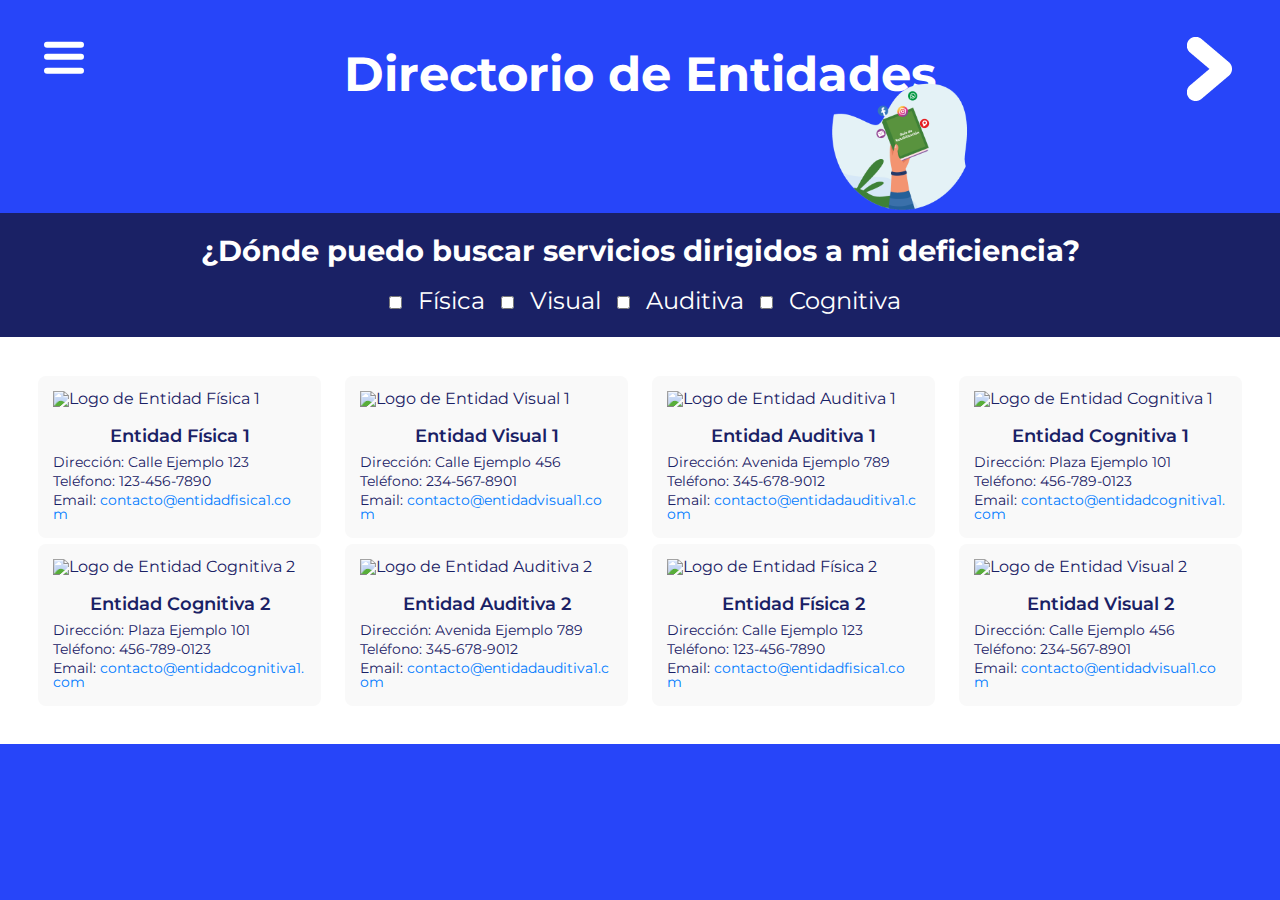
==== directorio.html @ b085082e "correcciones directorio html" ====
<!DOCTYPE html>
<html lang="es">
<head>
    <meta charset="UTF-8">
    <meta name="viewport" content="width=device-width, initial-scale=1.0">
    <title>Directorio</title>
    <link href="https://fonts.googleapis.com/css2?family=Montserrat:wght@400;600&display=swap" rel="stylesheet">
    <link rel="stylesheet" href="reset.css">
    <link rel="stylesheet" href="directorio.css">
</head>
<body>
      <!-- Floating Burger Menu -->
      <div class="off-screen-menu">
        <ul>
            <li class="list-menu">Menú</li>
            <li>
                <a href="#home" class="no-style">Página principal</a>
            </li>
            <li>
                <a href="condiciones.html" class="no-style">Condiciones</a>
            </li>
            <li>
                <a href="directorio.html" class="no-style">Directorio</a>
            </li>
            <li>
                <a href="tamizaje.html" class="no-style">Tamizaje</a>
            </li>
        </ul>
    </div>      
    <nav>
        <div class="ham-menu">
            <span></span>
            <span></span>
            <span></span>
        </div>
    </nav>

    <div class="header-container">
        <h1>Directorio de Entidades</h1>
        <img src="directorio.png" alt="imagen del directorio" class="img-directorio">
    </div>
    <!-- Contenedor de los filtros -->
    <div class="filter-container">
        <p class="info-filter">¿Dónde puedo buscar servicios dirigidos a mi deficiencia?</p>
        <label>
            <input type="checkbox" class="filter" value="fisica"> Física
        </label>
        <label>
            <input type="checkbox" class="filter" value="visual"> Visual
        </label>
        <label>
            <input type="checkbox" class="filter" value="auditiva"> Auditiva
        </label>
        <label>
            <input type="checkbox" class="filter" value="cognitiva"> Cognitiva
        </label>
    </div>

    <!-- Contenedor de la grid -->
    <main>
        <div id="grid-container" class="grid-container"></div>
    </main>

    <button class="button-return-home">
        <span>
        <a href="index.html" target="_self" class="no-style">
            <img src="Recurso 29hdpi.png" alt="boton de regreso a página principal">
        </a>
        </span>
    </button>

    <!-- Importar el script -->
    <script src="directorio.js"></script>
</body>
</html>
---- directorio.css ----
body {
    font-family: 'Montserrat', sans-serif;
    margin: 0;
    padding: 0;
    background-color: rgb(39, 69, 249);
}

l{
    list-style: none;
    border-style: none;
}

li{
    margin: 1.5rem 0 1.5rem 0.5rem;
}

a{
    text-decoration: none;
    color: white;
}

/* Estilo para el burguer menu */

.list-menu{
    margin-top: 1rem;
    font-size: 1.5rem;
    font-weight: 800;
}

.off-screen-menu{
    font-size: 0.9rem;
    color: white;
    position: fixed;
    top: 0;
    left: -12rem;
    display: inline-block;
    flex-direction: column;
    justify-content: center;
    align-items: center;
    text-align: center;
    margin-left: -2rem;
    transition: .3s ease;
    width: 10rem;
    height: 2rem;
}

.off-screen-menu.active{
    left: 10rem;
}

.off-screen-menu ul li:hover {
    background-color: rgb(92, 175,245); 
    cursor: pointer;
    border-radius: 1rem;
}

.ham-menu{
    margin: 0;
    height: 50px;
    width: 50px;
    margin-right: auto;
    position: relative;
}

.ham-menu span{
    height: 0.4rem;
    width: 80%;
    background-color: white;
    border-radius: 25px;
    position: absolute;
    top: 50%;
    left: 4rem;
    margin-top: 2rem;
    transform: translate(-50%, -50%);
    transition: .3s ease;
    cursor: pointer;
}

.ham-menu span:nth-child(1){
    top: 25%;
}

.ham-menu span:nth-child(3){
    top: 77%;
}

.ham-menu.active span:nth-child(1){
    top: 50%;
    transform: translate(-50%, -50%) rotate(45deg);
}

.ham-menu.active span:nth-child(2){
    opacity: 0;
}

.ham-menu.active span:nth-child(3){
    top: 50%;
    transform: translate(-50%, -40%) rotate(-45deg);
}

h1 {
    text-align: center;
    margin-bottom: 20px;
    color: white;
    font-weight: 700;
    font-size: 3rem;
    width: 100%;
}

.img-directorio {
    width: 11%; /* Responsive width */
    height: auto;
    margin-left: 65%;
    margin-top: -5%;
}    

.filter-container {
    text-align: center;
    background-color: #1a2165;
    color: white;
    font-size: 1.5rem;
    padding-bottom: 1.5rem;
}

.info-filter{
    font-weight: 700;
    font-size: 1.2em;
    padding: 1.5rem;
}

.filter-container input {
    margin: 0 10px;
}

/* Grid container */
.grid-container {
    display: grid;
    grid-template-columns: repeat(auto-fill, minmax(250px, 1fr));
    gap: 2%;
    padding: 3%;
    background-color: white;
}

/* Entity card */
.grid-item {
    border-radius: 8px;
    padding: 15px;
    background-color: #f9f9f9;
    overflow: hidden;
    font-family: 'Montserrat', sans-serif;
    color: #1a2165;
}

.grid-item img {
    width: 100%;
    height: auto;
    margin-bottom: 10px;
}

.grid-item h4 {
    margin: 10px 0;
    font-size: 18px;
    font-weight: 600;
    text-align: center;
}

/* Prevent email overflow */
.grid-item p {
    margin: 5px 0;
    font-size: 14px;
    word-wrap: break-word;   /* Ensures long words (like emails) break within boundaries */
    overflow-wrap: break-word;
}

/* Email link styling */
.grid-item a {
    color: #007bff;
    text-decoration: none;
    word-break: break-all;   /* Break long email addresses to fit within the card */
}

.grid-item a:hover {
    text-decoration: underline;
}

.button-return-home {
    position: fixed;
    top: 3%;
    right: 3%;
    border: none;
    background-color: transparent; /* Changed from 'none' to 'transparent' */
    margin: 0; /* Reset margins */
    padding: 10px; /* Add padding for better clickability */
    z-index: 1000; /* Ensures it stays on top of other elements */
    cursor: pointer;
}

/* Media queries para responsive design */
@media (max-width: 480px) {
    li{
        margin: 0.7rem;
    }

    .list-menu{
        margin-top: 0.5rem;
        font-size: 1.5rem;
        font-weight: 700;
    }
    .ham-menu{
        height: 1.5rem;
        width: 3rem;
    }
    .ham-menu span{
        height: 0.2rem;
        width: 2rem;
        left: 2.3rem;
        margin-top: 1.5rem;
    }
    .off-screen-menu{
        font-size: 0.8rem;
        margin-left: 0.1rem;

    }
    .off-screen-menu.active{
        left: 1rem;
    }

    h1{
        font-size: 1.5rem;
        width: 50%;
        margin-left: 25%;
        margin-top: 13%;
    }

    .img-directorio{
        width: 25%;
        margin-top: -15%;
    }

    .info-filter{
        font-size: 1.2rem;
    }

    .filter-container{
        font-size: 0.8rem;
    }

    .button-return-home{
        top: 2%;
        right: 3%;
        max-width: 15%;
    }
    
  }

/* Para móviles (max-width: 767px) */
@media (max-width: 767px) {
    li{
        margin: 0.7rem;
    }

    .list-menu{
        margin-top: 0.5rem;
        font-size: 1.5rem;
        font-weight: 700;
    }
    .ham-menu{
        height: 1.5rem;
        width: 3rem;
        margin-top: 3%;
        margin-left: 3%;
    }
    .ham-menu span{
        height: 0.2rem;
        width: 2rem;
        left: 1.5rem;
        margin-top: 0.7rem;
    }
    .off-screen-menu{
        font-size: 0.8rem;
        margin-left: 0.1rem;

    }
    .off-screen-menu.active{
        left: 1rem;
    }
    .h1{
        font-size: 2.5rem;
    }
    .filter-container{
        font-size: 1.2rem;
    }
    .button-return-home{
        top: 2%;
        right: 3%;
        max-width: 15%;
    }
}

/* Para tabletas (min-width: 768px y max-width: 1024px) */
@media (min-width: 768px) and (max-width: 1024px) {
    h1{
        margin-top: 7%;
    }
    .button-return-home{
        top: 2%;
    }
}

/* Para pantallas de escritorio (min-width: 1025px) */
@media (min-width: 1025px) {
    
}
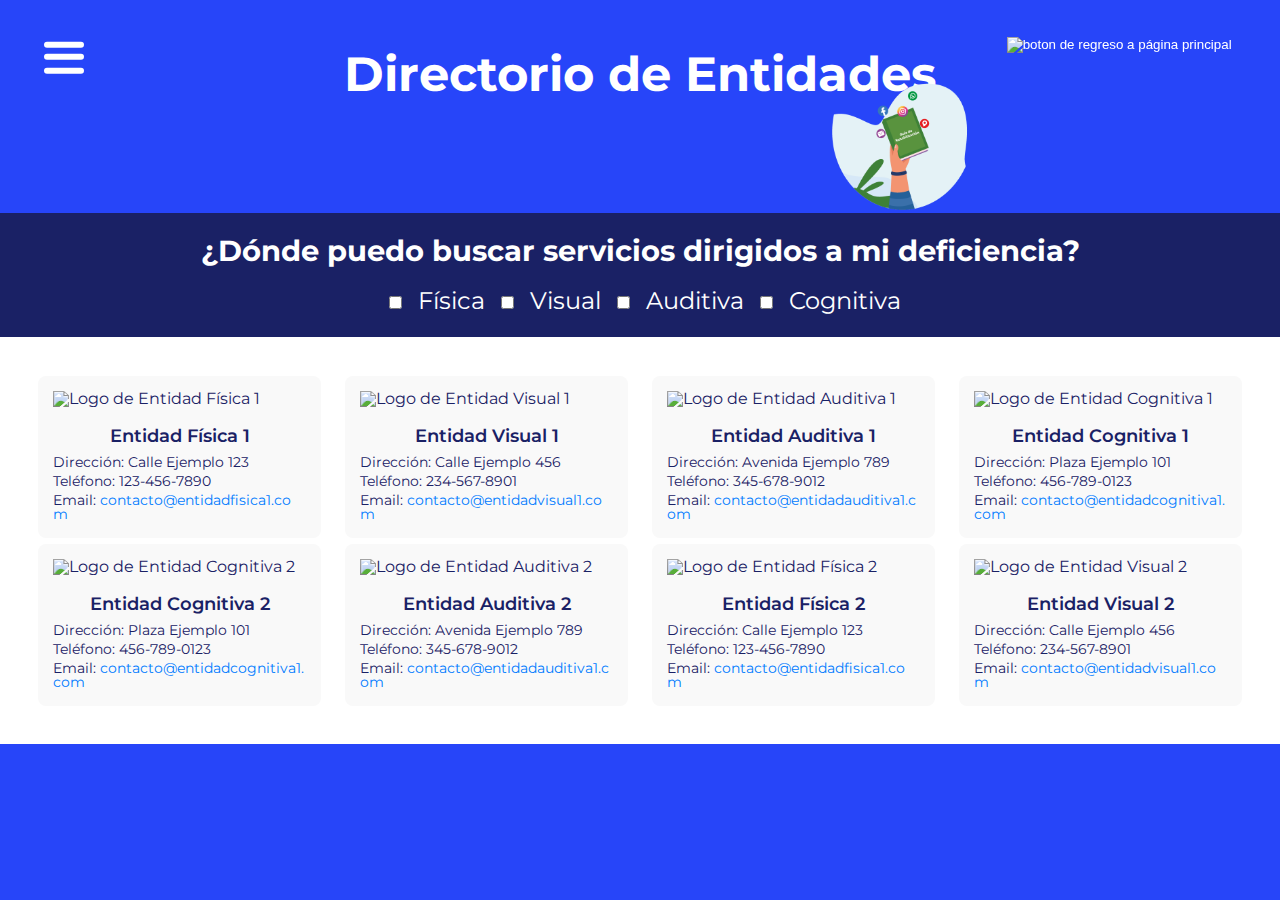
==== commit 35c4a87e: "cambios para hacer el burger menu funcional" ====
--- a/directorio.html
+++ b/directorio.html
@@ -9,25 +9,26 @@
     <link rel="stylesheet" href="directorio.css">
 </head>
 <body>
-      <!-- Floating Burger Menu -->
-      <div class="off-screen-menu">
-        <ul>
-            <li class="list-menu">Menú</li>
-            <li>
-                <a href="#home" class="no-style">Página principal</a>
-            </li>
-            <li>
-                <a href="condiciones.html" class="no-style">Condiciones</a>
-            </li>
-            <li>
-                <a href="directorio.html" class="no-style">Directorio</a>
-            </li>
-            <li>
-                <a href="tamizaje.html" class="no-style">Tamizaje</a>
-            </li>
-        </ul>
-    </div>      
-    <nav>
+    <body>
+        <!-- Floating Burger Menu -->
+        <div class="off-screen-menu">
+            <ul>
+                <li class="list-menu">Menú</li>
+                <li>
+                    <a href="index.html" class="no-style">Página Principal</a>
+                </li>
+                <li>
+                    <a href="condiciones.html" class="no-style">Condiciones</a>
+                </li>
+                <li>
+                    <a href="directorio.html" class="no-style">Directorio</a>
+                </li>
+                <li>
+                    <a href="tamizaje.html" class="no-style">Tamizaje</a>
+                </li>
+            </ul>
+        </div>      
+        <nav>
         <div class="ham-menu">
             <span></span>
             <span></span>
@@ -37,7 +38,7 @@
 
     <div class="header-container">
         <h1>Directorio de Entidades</h1>
-        <img src="directorio.png" alt="imagen del directorio" class="img-directorio">
+        <img src="/directorio.png" alt="imagen del directorio" class="img-directorio">
     </div>
     <!-- Contenedor de los filtros -->
     <div class="filter-container">
@@ -64,12 +65,13 @@
     <button class="button-return-home">
         <span>
         <a href="index.html" target="_self" class="no-style">
-            <img src="Recurso 29hdpi.png" alt="boton de regreso a página principal">
+            <img src="/boton-regreso.png" alt="boton de regreso a página principal">
         </a>
         </span>
     </button>
 
     <!-- Importar el script -->
     <script src="directorio.js"></script>
+    <script src="script.js"></script>
 </body>
 </html>
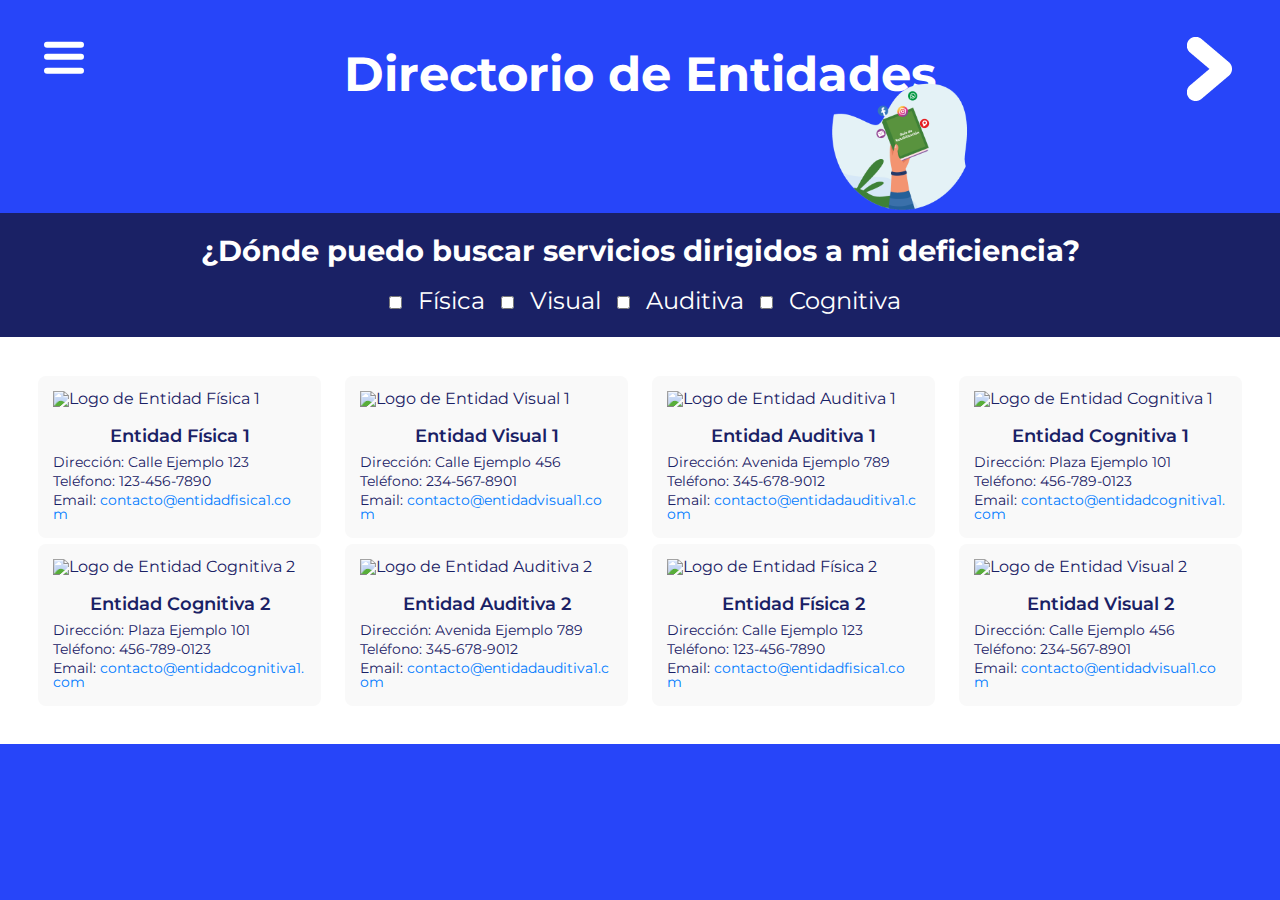
==== commit 97fddcbb: "Merge branch 'main' into in_progress" ====
--- a/directorio.html
+++ b/directorio.html
@@ -38,7 +38,7 @@
 
     <div class="header-container">
         <h1>Directorio de Entidades</h1>
-        <img src="/directorio.png" alt="imagen del directorio" class="img-directorio">
+        <img src="directorio.png" alt="imagen del directorio" class="img-directorio">
     </div>
     <!-- Contenedor de los filtros -->
     <div class="filter-container">
@@ -65,7 +65,7 @@
     <button class="button-return-home">
         <span>
         <a href="index.html" target="_self" class="no-style">
-            <img src="/boton-regreso.png" alt="boton de regreso a página principal">
+            <img src="Recurso 29hdpi.png" alt="boton de regreso a página principal">
         </a>
         </span>
     </button>
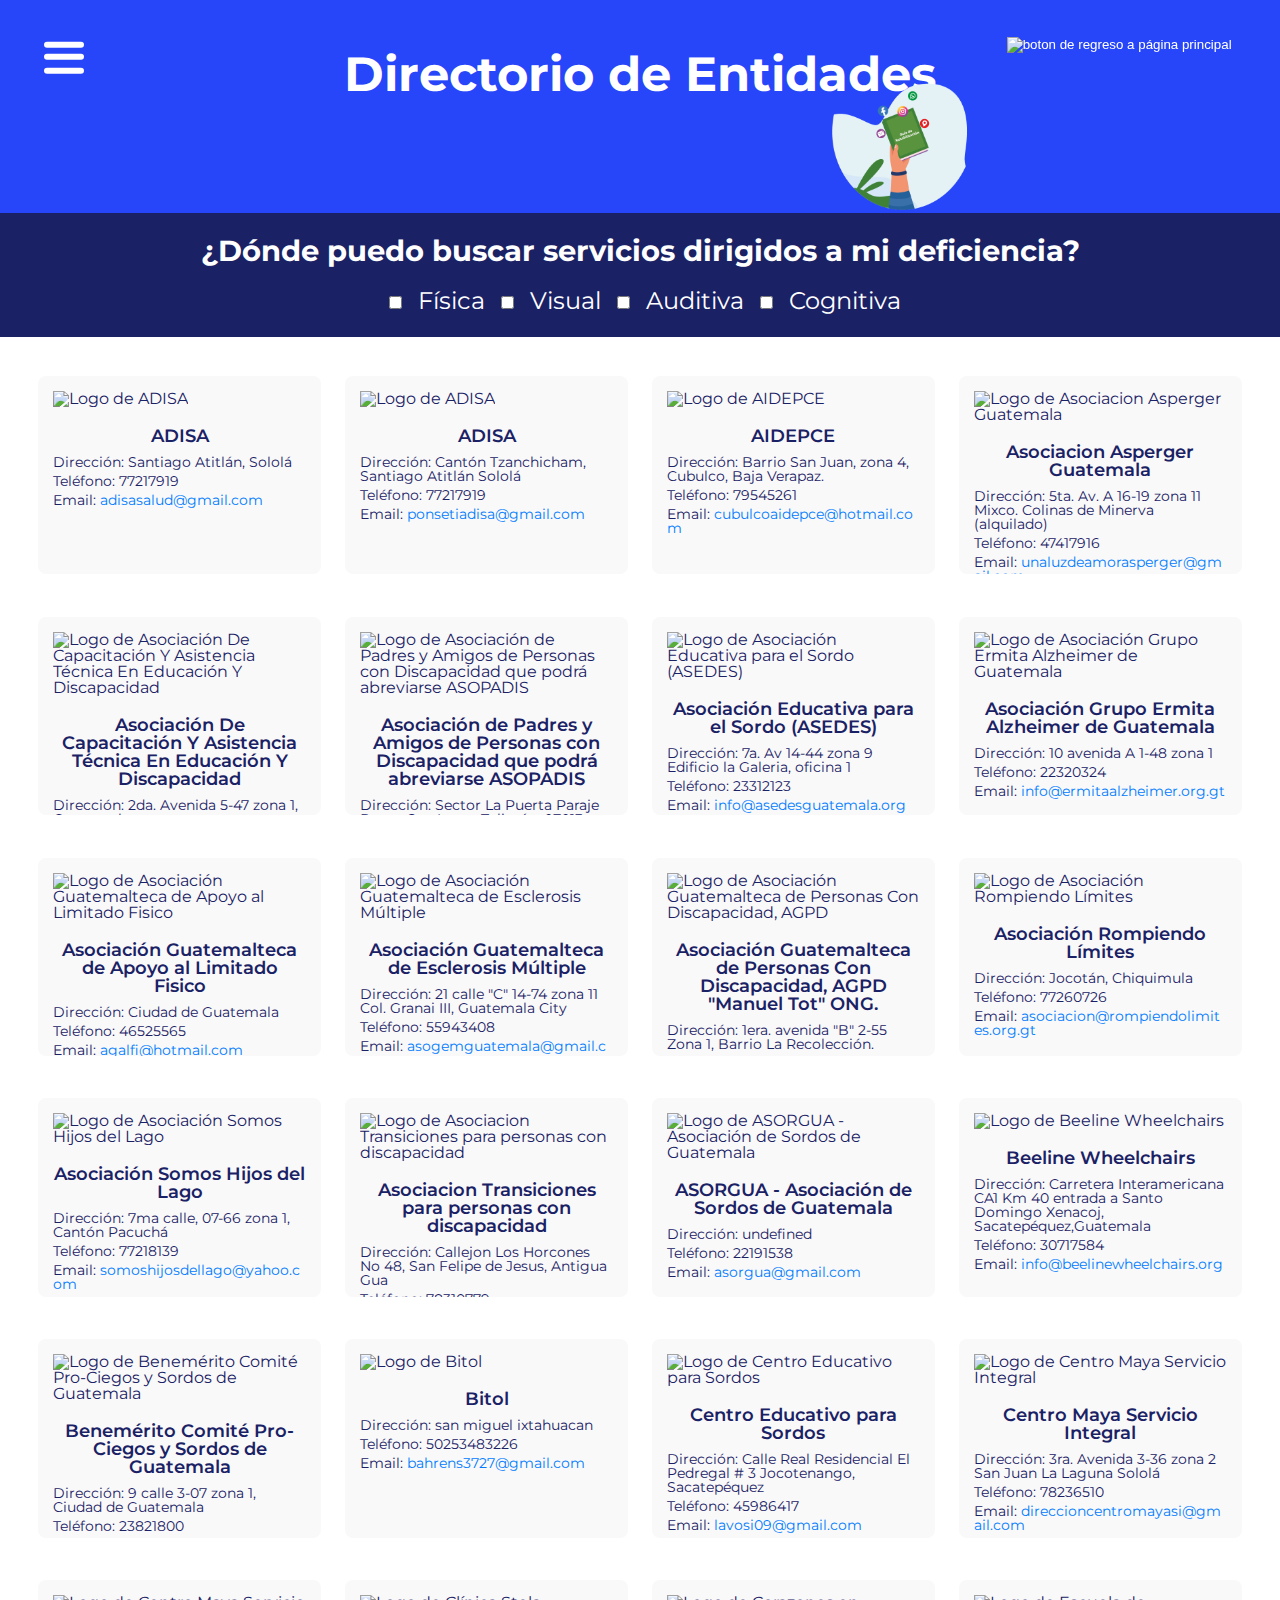
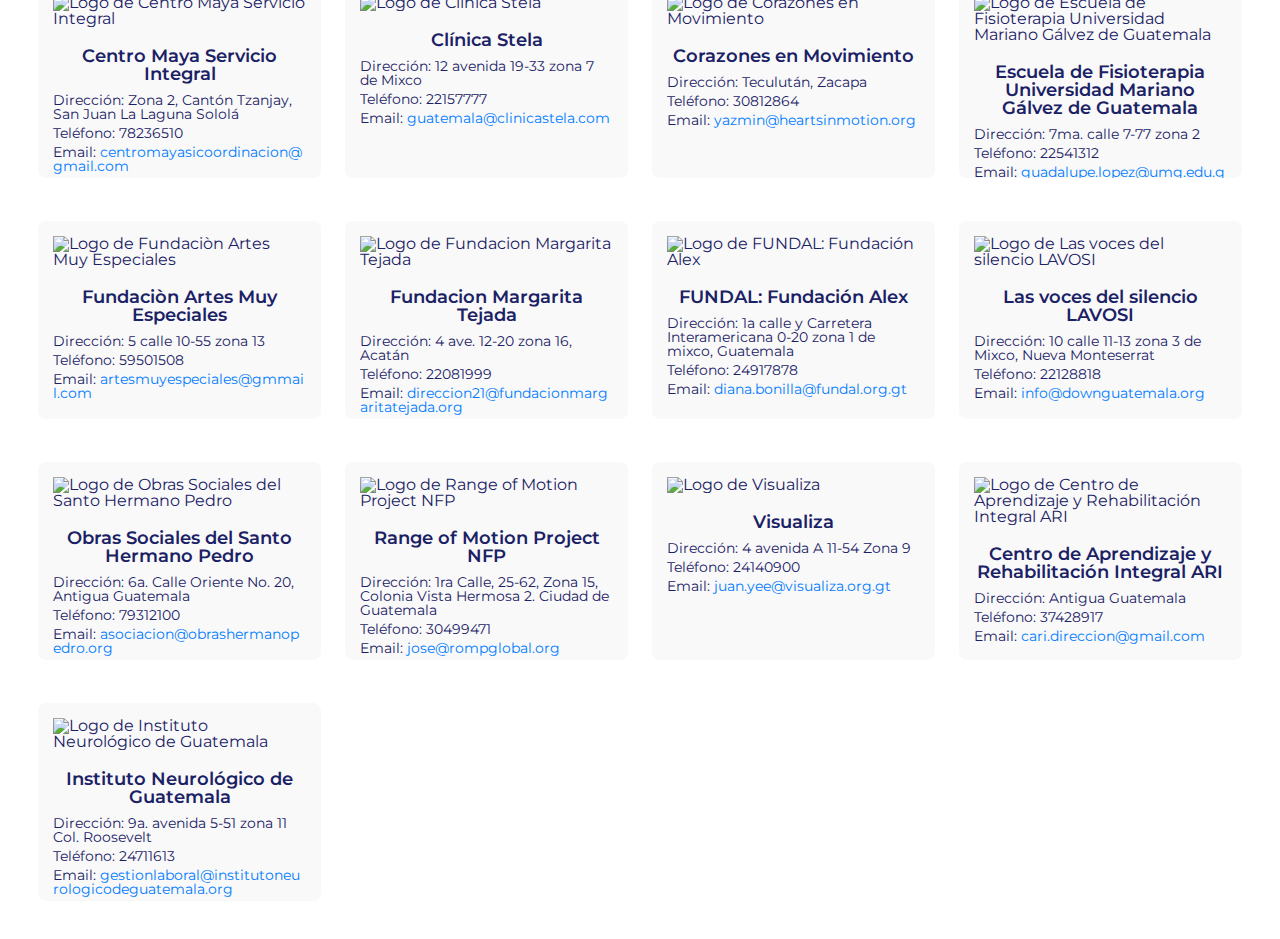
==== commit de17eb90: "cambios en responsive design" ====
--- a/directorio.html
+++ b/directorio.html
@@ -13,7 +13,6 @@
         <!-- Floating Burger Menu -->
         <div class="off-screen-menu">
             <ul>
-                <li class="list-menu">Menú</li>
                 <li>
                     <a href="index.html" class="no-style">Página Principal</a>
                 </li>
@@ -65,7 +64,7 @@
     <button class="button-return-home">
         <span>
         <a href="index.html" target="_self" class="no-style">
-            <img src="Recurso 29hdpi.png" alt="boton de regreso a página principal">
+            <img src="boton-regreso.png" alt="boton de regreso a página principal">
         </a>
         </span>
     </button>
--- a/directorio.css
+++ b/directorio.css
@@ -5,13 +5,13 @@
     background-color: rgb(39, 69, 249);
 }
 
-l{
+ul{
     list-style: none;
     border-style: none;
 }
 
 li{
-    margin: 1.5rem 0 1.5rem 0.5rem;
+    margin: 0.5rem 0 0.5rem 0.5rem;
 }
 
 a{
@@ -20,28 +20,22 @@
 }
 
 /* Estilo para el burguer menu */
-
-.list-menu{
-    margin-top: 1rem;
-    font-size: 1.5rem;
-    font-weight: 800;
-}
 
 .off-screen-menu{
     font-size: 0.9rem;
     color: white;
     position: fixed;
-    top: 0;
-    left: -12rem;
+    top: 2rem;
+    left: -15rem;
     display: inline-block;
     flex-direction: column;
     justify-content: center;
     align-items: center;
     text-align: center;
-    margin-left: -2rem;
+    margin-left: -5rem;
     transition: .3s ease;
     width: 10rem;
-    height: 2rem;
+    height: 10.5rem;
 }
 
 .off-screen-menu.active{
@@ -49,9 +43,10 @@
 }
 
 .off-screen-menu ul li:hover {
-    background-color: rgb(92, 175,245); 
     cursor: pointer;
-    border-radius: 1rem;
+    background-color: #ffc107;
+    border-radius: 2rem;
+    transition: 0.7s;
 }
 
 .ham-menu{
@@ -221,9 +216,6 @@
         margin-left: 0.1rem;
 
     }
-    .off-screen-menu.active{
-        left: 1rem;
-    }
 
     h1{
         font-size: 1.5rem;
@@ -282,7 +274,8 @@
 
     }
     .off-screen-menu.active{
-        left: 1rem;
+        left: 1.7rem;
+        top: 0.5rem;;
     }
     .h1{
         font-size: 2.5rem;
@@ -299,11 +292,16 @@
 
 /* Para tabletas (min-width: 768px y max-width: 1024px) */
 @media (min-width: 768px) and (max-width: 1024px) {
+
     h1{
         margin-top: 7%;
     }
     .button-return-home{
         top: 2%;
+    }
+    .off-screen-menu.active{
+        left: 14%;
+        top: 1.5%;
     }
 }
 
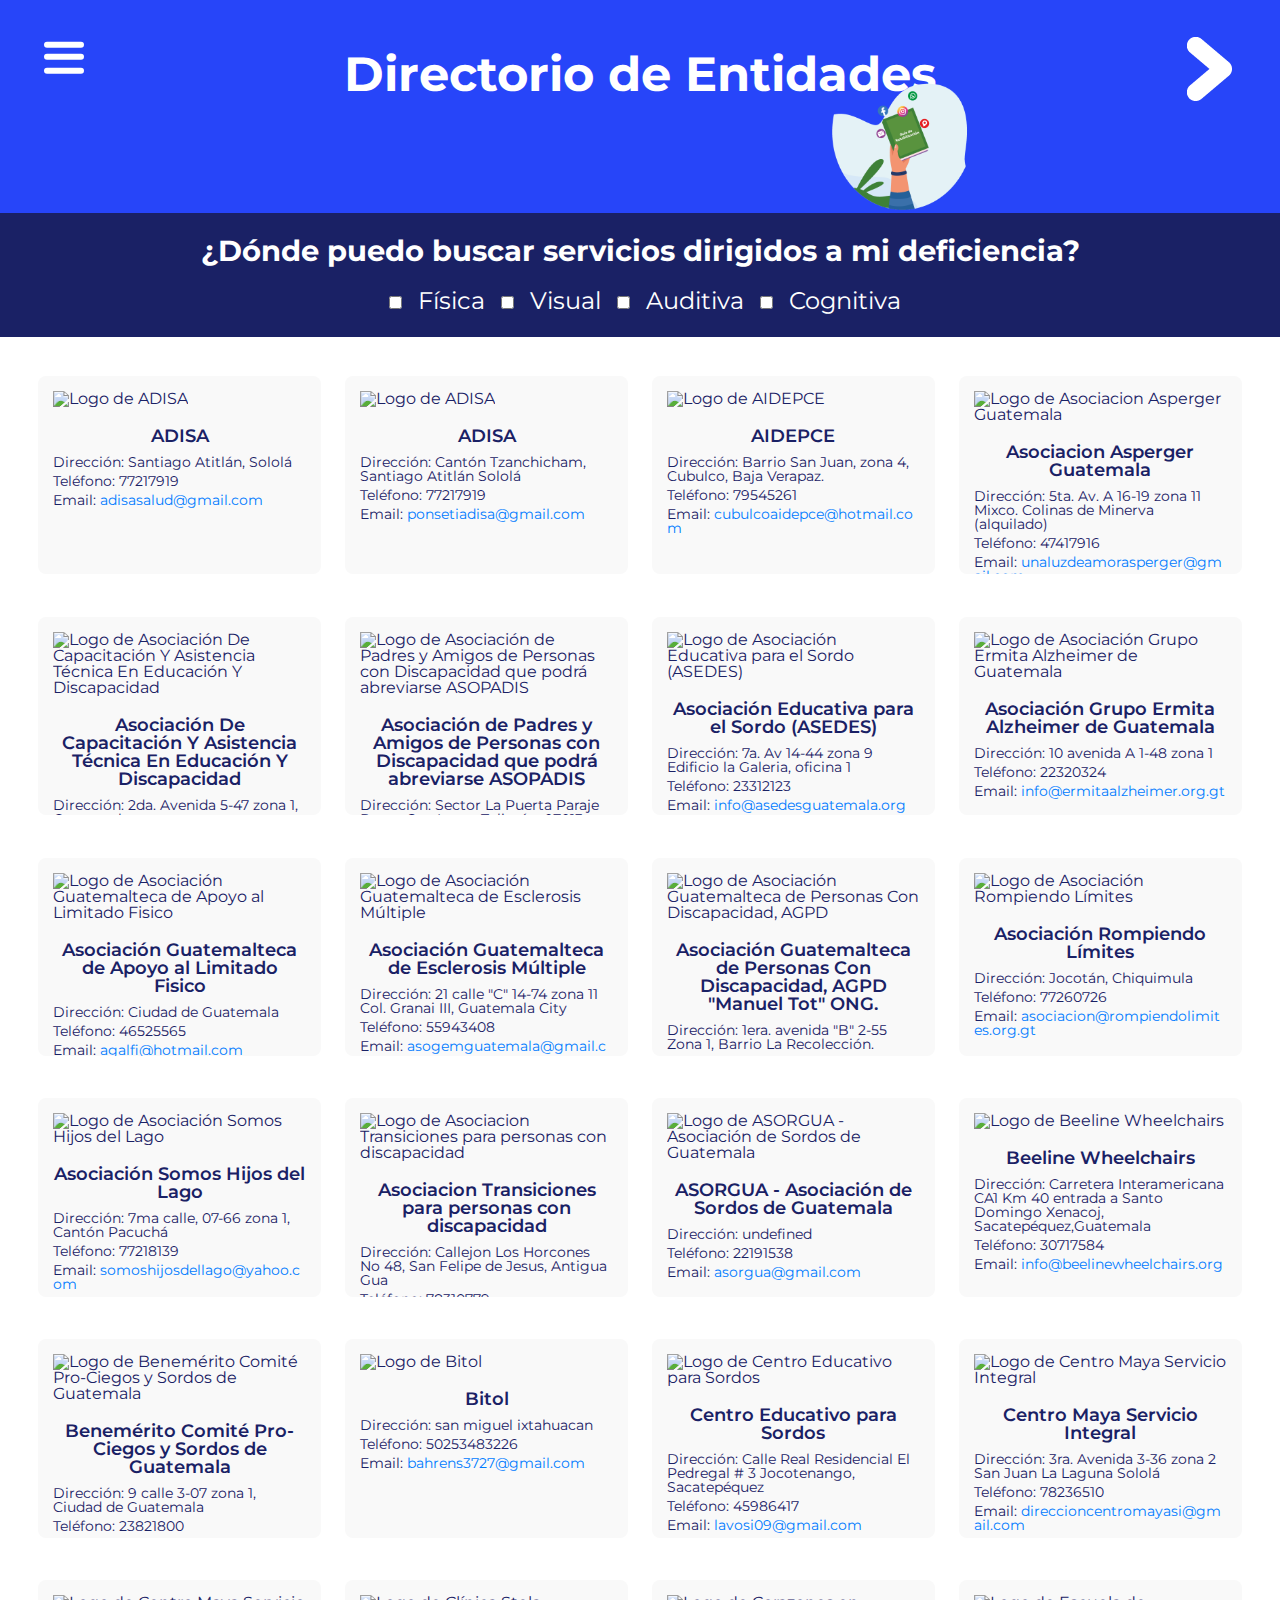
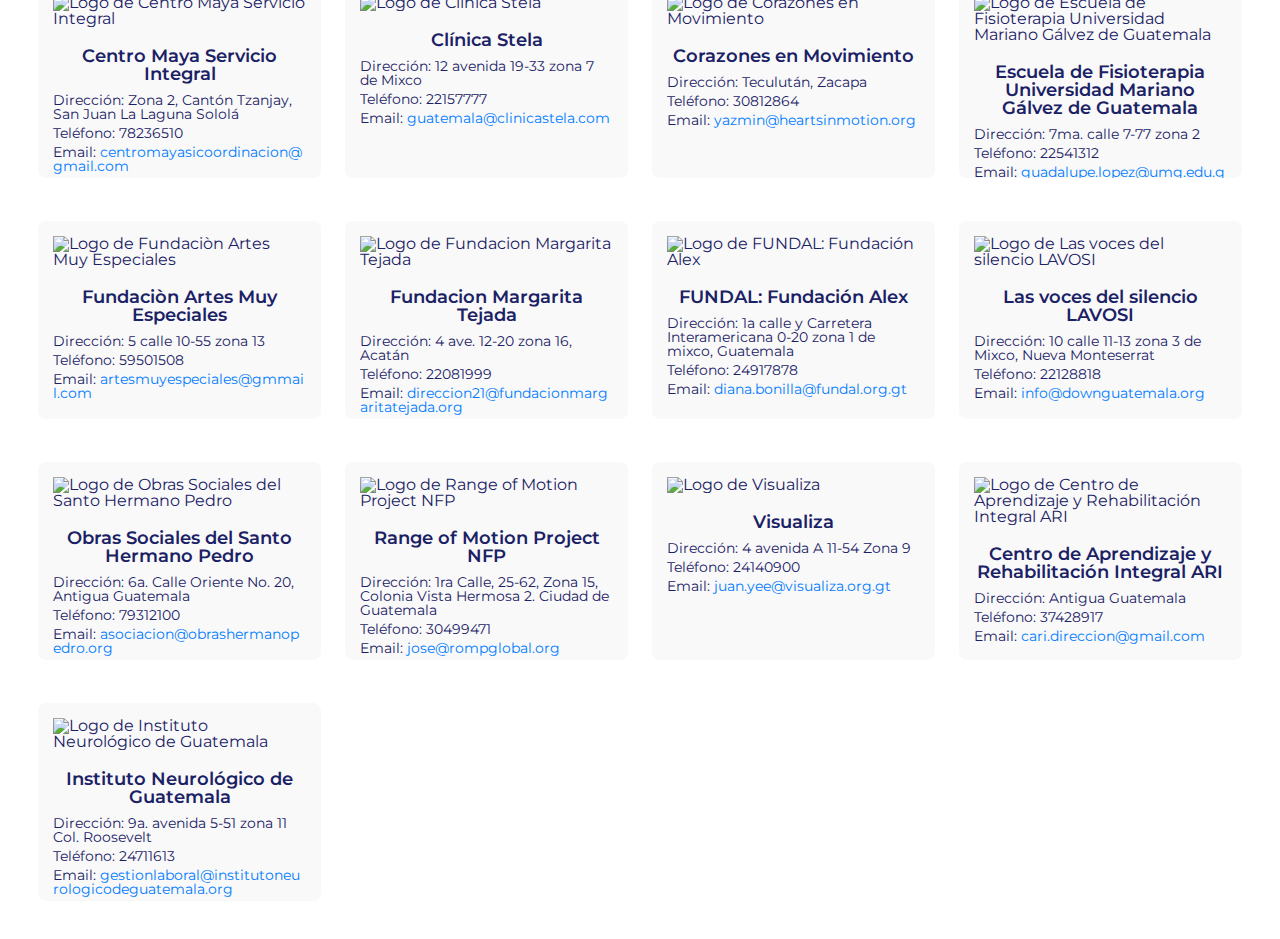
==== commit d4f49321: "Merge remote-tracking branch 'refs/remotes/origin/in_progress' into in_progress" ====
--- a/directorio.html
+++ b/directorio.html
@@ -64,7 +64,7 @@
     <button class="button-return-home">
         <span>
         <a href="index.html" target="_self" class="no-style">
-            <img src="boton-regreso.png" alt="boton de regreso a página principal">
+            <img src="Recurso 29hdpi.png" alt="boton de regreso a página principal">
         </a>
         </span>
     </button>
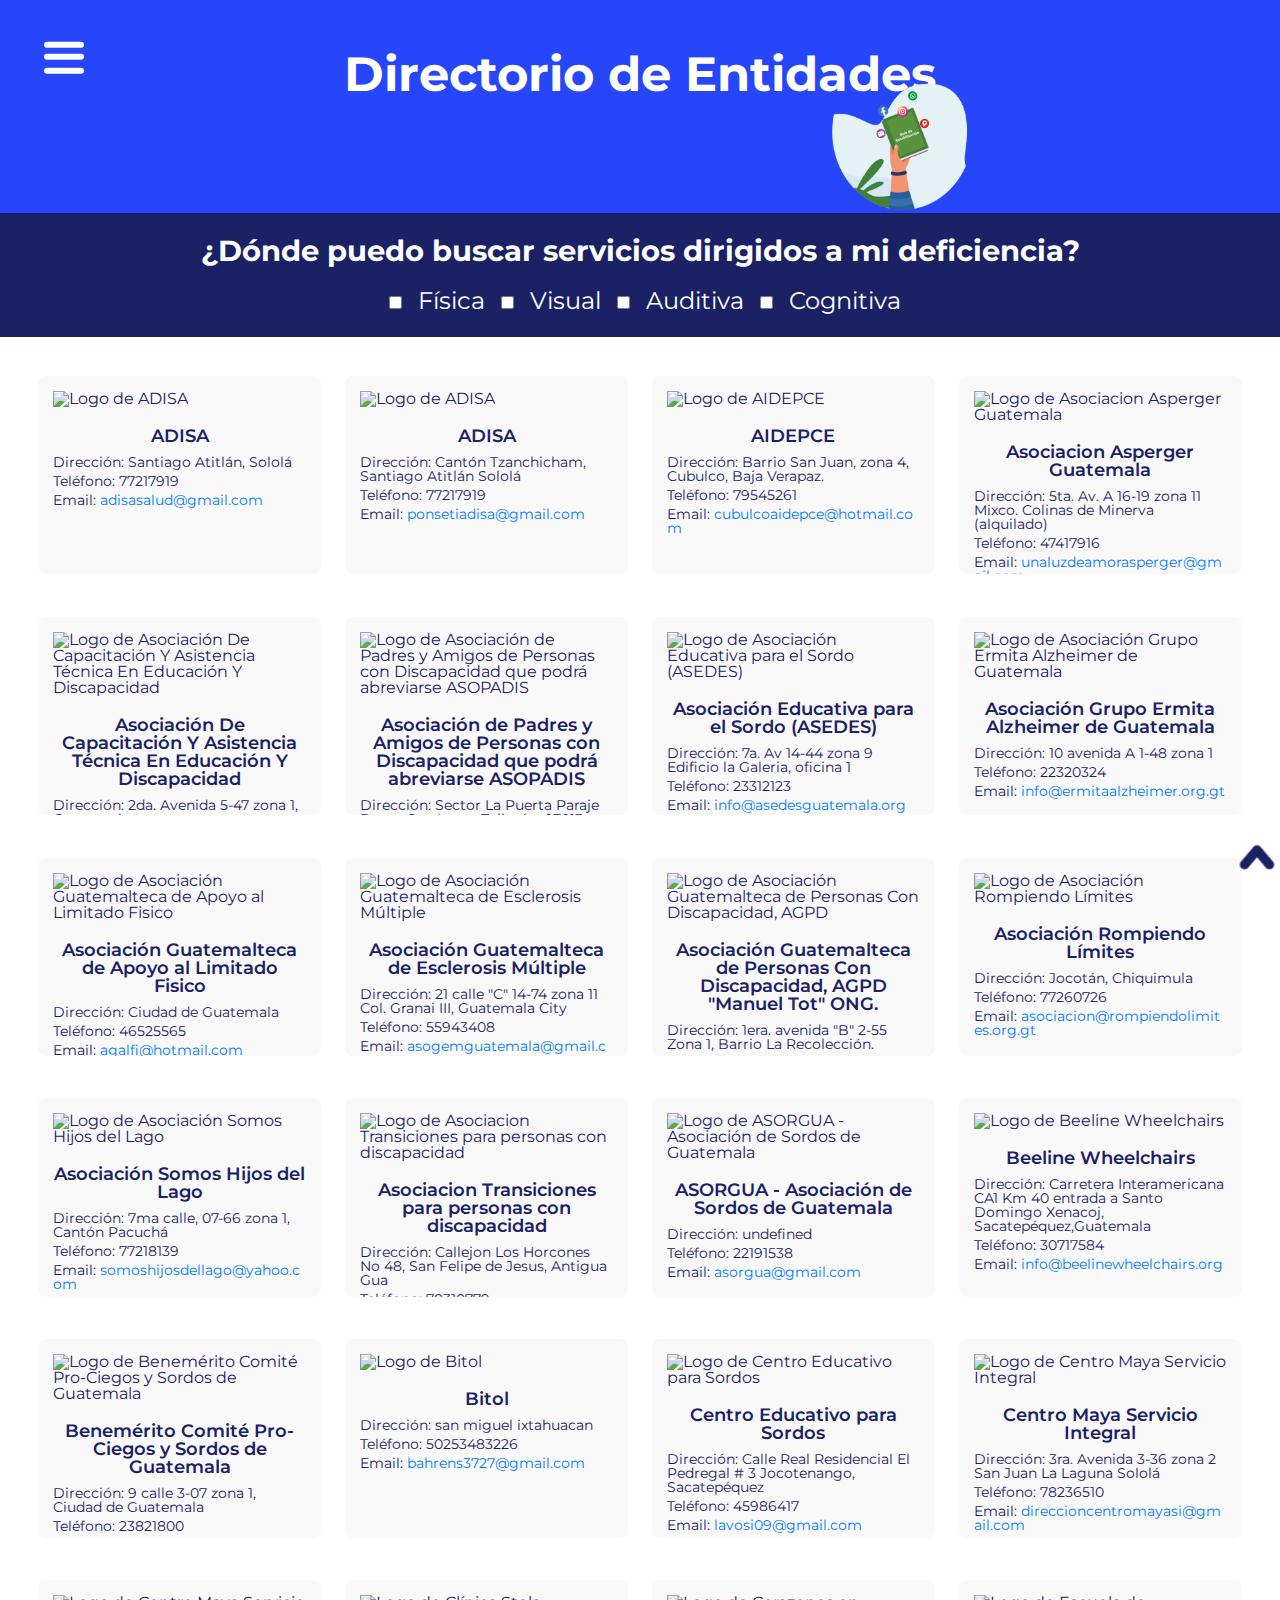
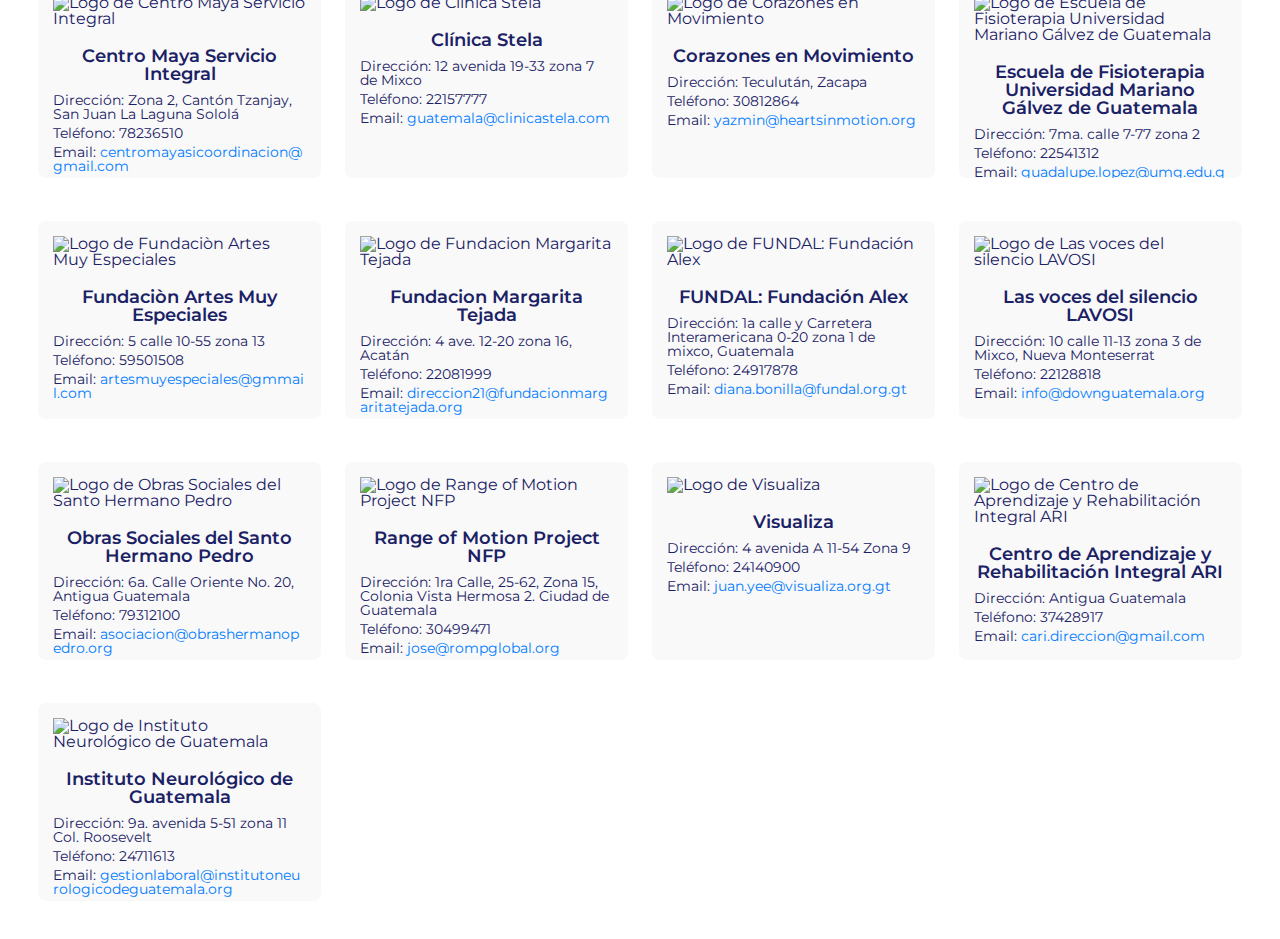
==== commit 09a14218: "cambios en estilos para tamizaje.css" ====
--- a/directorio.html
+++ b/directorio.html
@@ -55,20 +55,15 @@
             <input type="checkbox" class="filter" value="cognitiva"> Cognitiva
         </label>
     </div>
+    <button id="boton-scroll">
+        <img src="flecha-arriba.png" alt="botón scroll">
+    </button>
 
     <!-- Contenedor de la grid -->
     <main>
         <div id="grid-container" class="grid-container"></div>
     </main>
 
-    <button class="button-return-home">
-        <span>
-        <a href="index.html" target="_self" class="no-style">
-            <img src="Recurso 29hdpi.png" alt="boton de regreso a página principal">
-        </a>
-        </span>
-    </button>
-
     <!-- Importar el script -->
     <script src="directorio.js"></script>
     <script src="script.js"></script>
--- a/directorio.css
+++ b/directorio.css
@@ -3,6 +3,7 @@
     margin: 0;
     padding: 0;
     background-color: rgb(39, 69, 249);
+    scroll-behavior: smooth;
 }
 
 ul{
@@ -116,6 +117,15 @@
     font-size: 1.5rem;
     padding-bottom: 1.5rem;
 }
+#boton-scroll{
+    position: fixed;
+    bottom: 1%;
+    right: -2%;
+    cursor: pointer;
+    transform: scale(0.4);
+    border: none;
+    background: none;
+}
 
 .info-filter{
     font-weight: 700;
@@ -178,18 +188,6 @@
     text-decoration: underline;
 }
 
-.button-return-home {
-    position: fixed;
-    top: 3%;
-    right: 3%;
-    border: none;
-    background-color: transparent; /* Changed from 'none' to 'transparent' */
-    margin: 0; /* Reset margins */
-    padding: 10px; /* Add padding for better clickability */
-    z-index: 1000; /* Ensures it stays on top of other elements */
-    cursor: pointer;
-}
-
 /* Media queries para responsive design */
 @media (max-width: 480px) {
     li{
@@ -221,12 +219,17 @@
         font-size: 1.5rem;
         width: 50%;
         margin-left: 25%;
-        margin-top: 13%;
+        margin-top: 25%;
     }
 
     .img-directorio{
         width: 25%;
         margin-top: -15%;
+    }
+
+    #boton-scroll{
+        bottom: 1%;
+        right: -2%;
     }
 
     .info-filter{
@@ -280,6 +283,10 @@
     .h1{
         font-size: 2.5rem;
     }
+
+    #boton-scroll{
+
+    }
     .filter-container{
         font-size: 1.2rem;
     }
@@ -294,14 +301,19 @@
 @media (min-width: 768px) and (max-width: 1024px) {
 
     h1{
-        margin-top: 7%;
+        margin-top: 11%;
     }
     .button-return-home{
         top: 2%;
     }
+    .off-screen-menu{
+        font-size: 1.1rem;
+        margin-left: -7rem;
+    }
+
     .off-screen-menu.active{
-        left: 14%;
-        top: 1.5%;
+        left: 12rem;
+        top: 0.8rem;
     }
 }
 
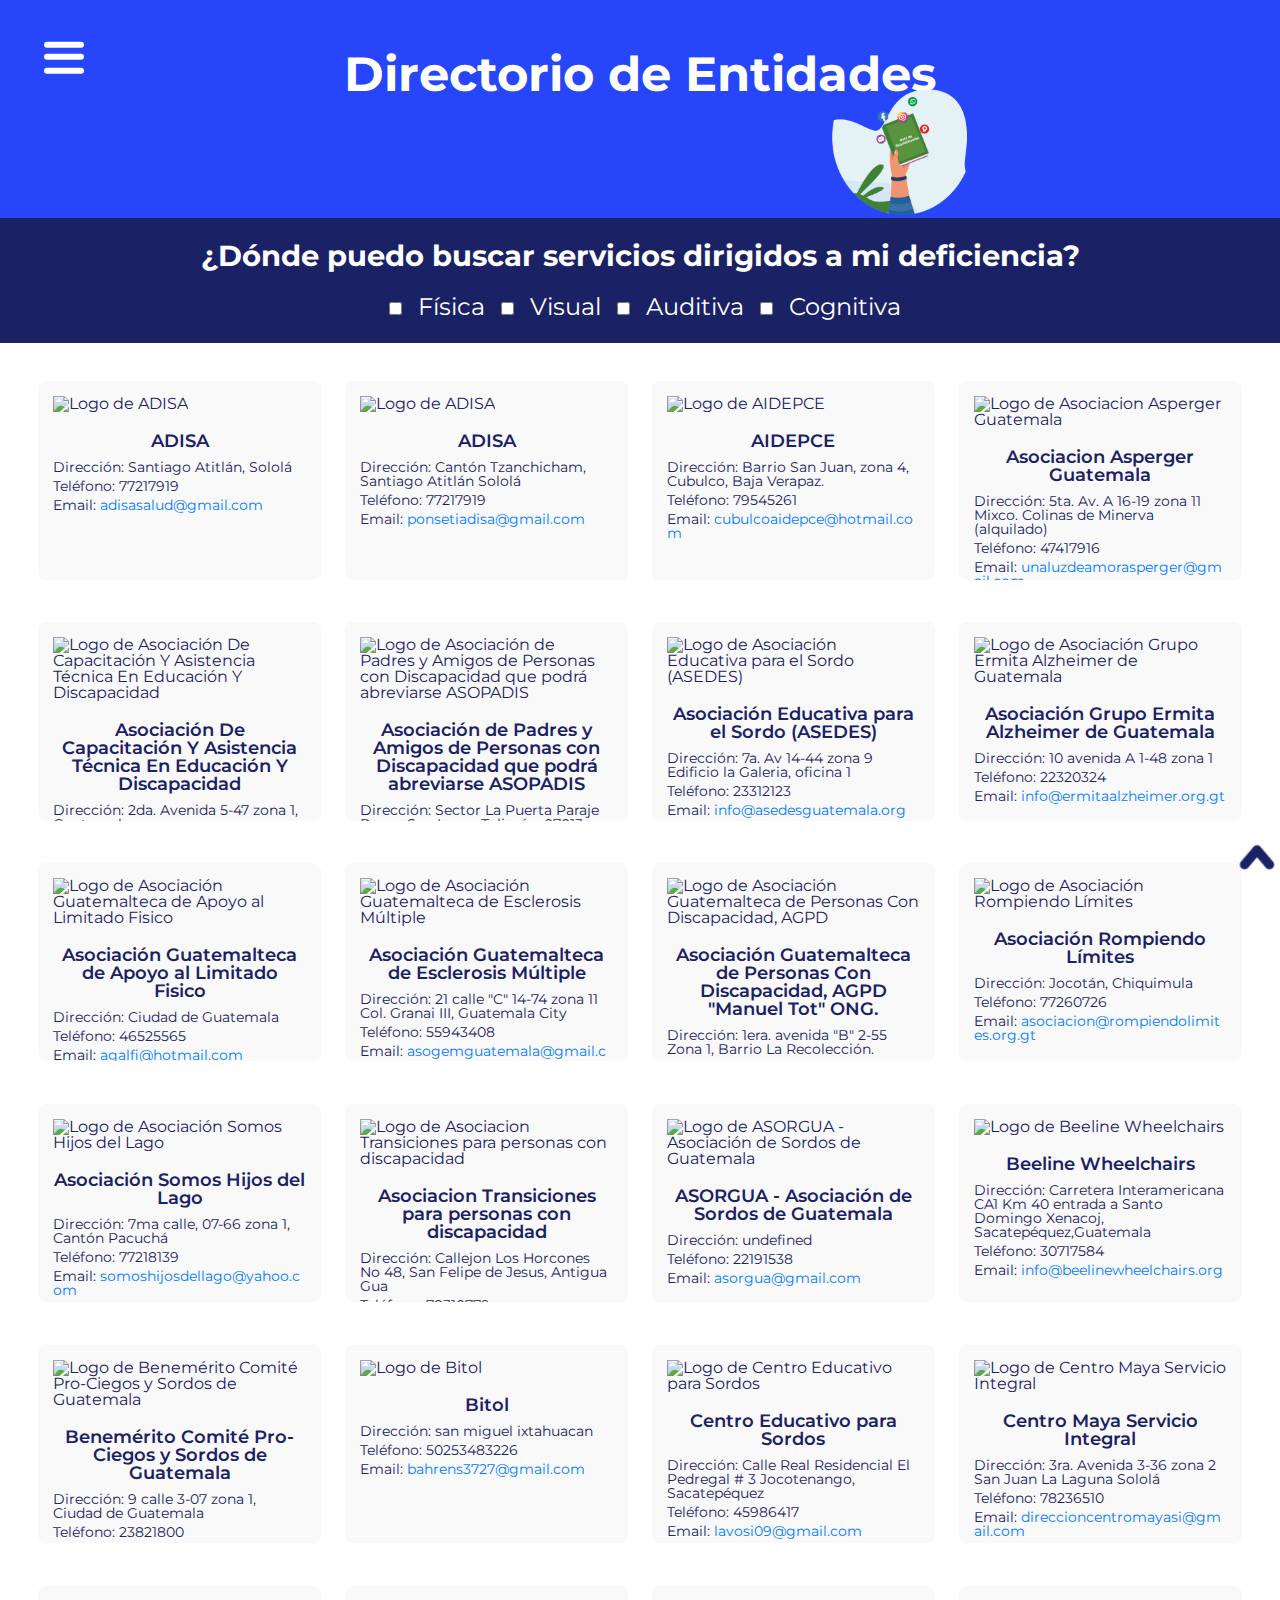
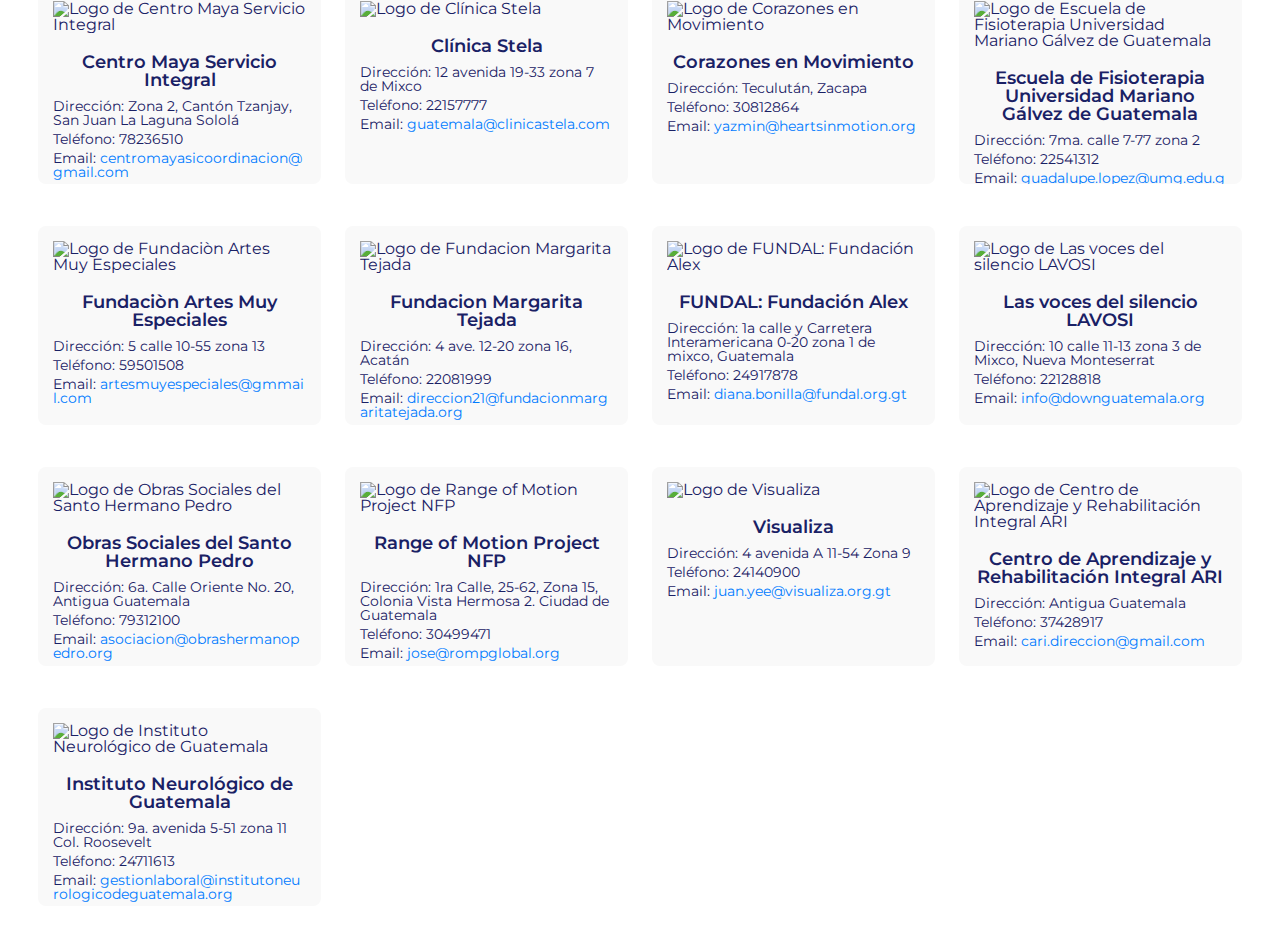
==== commit ab166d30: "cambios en estilo, style.css" ====
--- a/directorio.html
+++ b/directorio.html
@@ -17,10 +17,10 @@
                     <a href="index.html" class="no-style">Página Principal</a>
                 </li>
                 <li>
-                    <a href="condiciones.html" class="no-style">Condiciones</a>
+                    <a href="guia.html" class="no-style">Tipos de Deficiencias</a>
                 </li>
                 <li>
-                    <a href="directorio.html" class="no-style">Directorio</a>
+                    <a href="directorio.html" class="no-style">Directorio de Servicios</a>
                 </li>
                 <li>
                     <a href="tamizaje.html" class="no-style">Tamizaje</a>
@@ -28,12 +28,12 @@
             </ul>
         </div>      
         <nav>
-        <div class="ham-menu">
-            <span></span>
-            <span></span>
-            <span></span>
-        </div>
-    </nav>
+            <div class="ham-menu">
+                <span></span>
+                <span></span>
+                <span></span>
+            </div>
+        </nav>
 
     <div class="header-container">
         <h1>Directorio de Entidades</h1>
--- a/directorio.css
+++ b/directorio.css
@@ -96,7 +96,7 @@
 
 h1 {
     text-align: center;
-    margin-bottom: 20px;
+    margin-bottom: 2%;
     color: white;
     font-weight: 700;
     font-size: 3rem;
@@ -117,6 +117,7 @@
     font-size: 1.5rem;
     padding-bottom: 1.5rem;
 }
+
 #boton-scroll{
     position: fixed;
     bottom: 1%;
@@ -188,6 +189,34 @@
     text-decoration: underline;
 }
 
+/* Diseño para la página de resultados.hmtl */
+
+.button-container{
+    display: flex;
+    justify-content: center;
+    gap: 20px; /* Space between buttons */
+    width: 100%;
+    padding: 1rem;
+    cursor: pointer;
+    transition: background-color 0.7s ease;
+    background-color: white;
+    font: 'montserrat';
+}
+
+.button-print{
+    border: none;
+    background-color: #1a2165;
+    color: white;
+    padding: 0.5rem;
+    cursor: pointer;
+    border-radius: 5px;
+    transition: background-color 0.7s;
+}
+
+.button-print:hover{
+    background-color: #007bff;
+}
+
 /* Media queries para responsive design */
 @media (max-width: 480px) {
     li{
